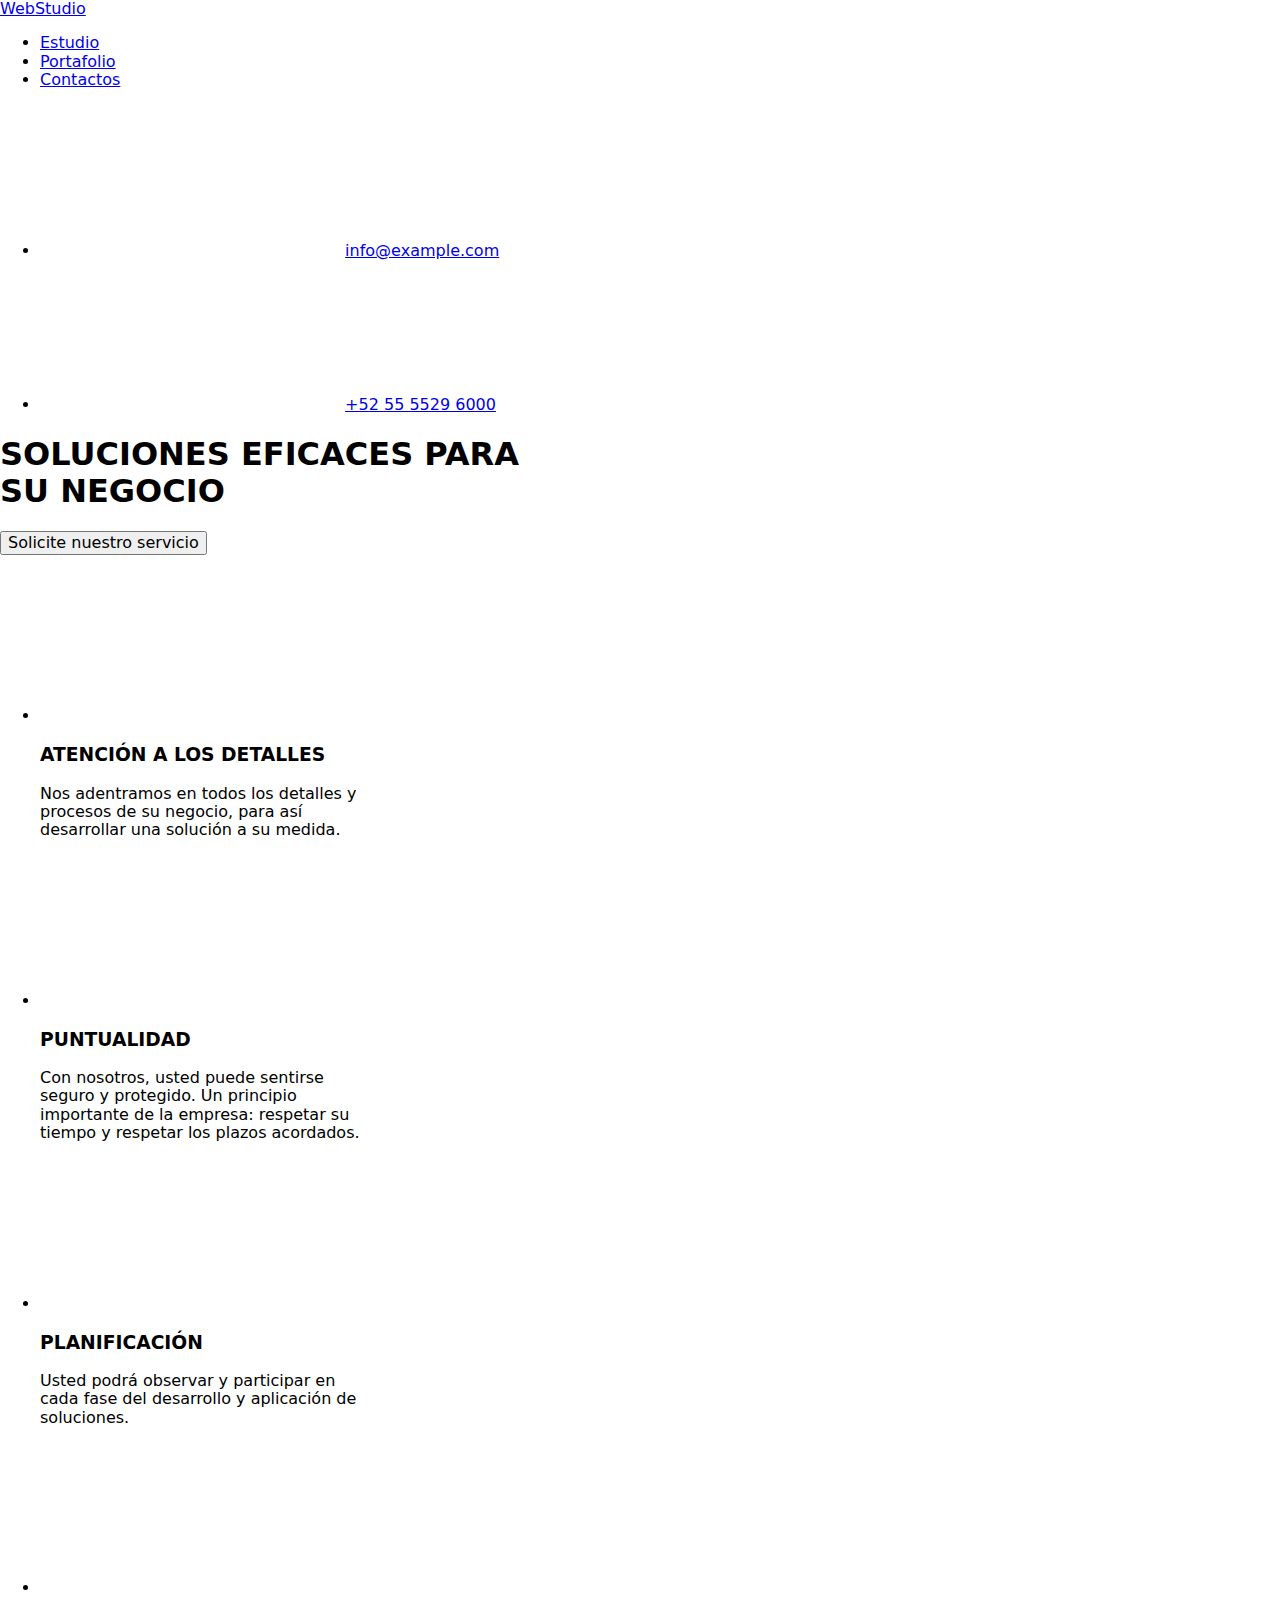
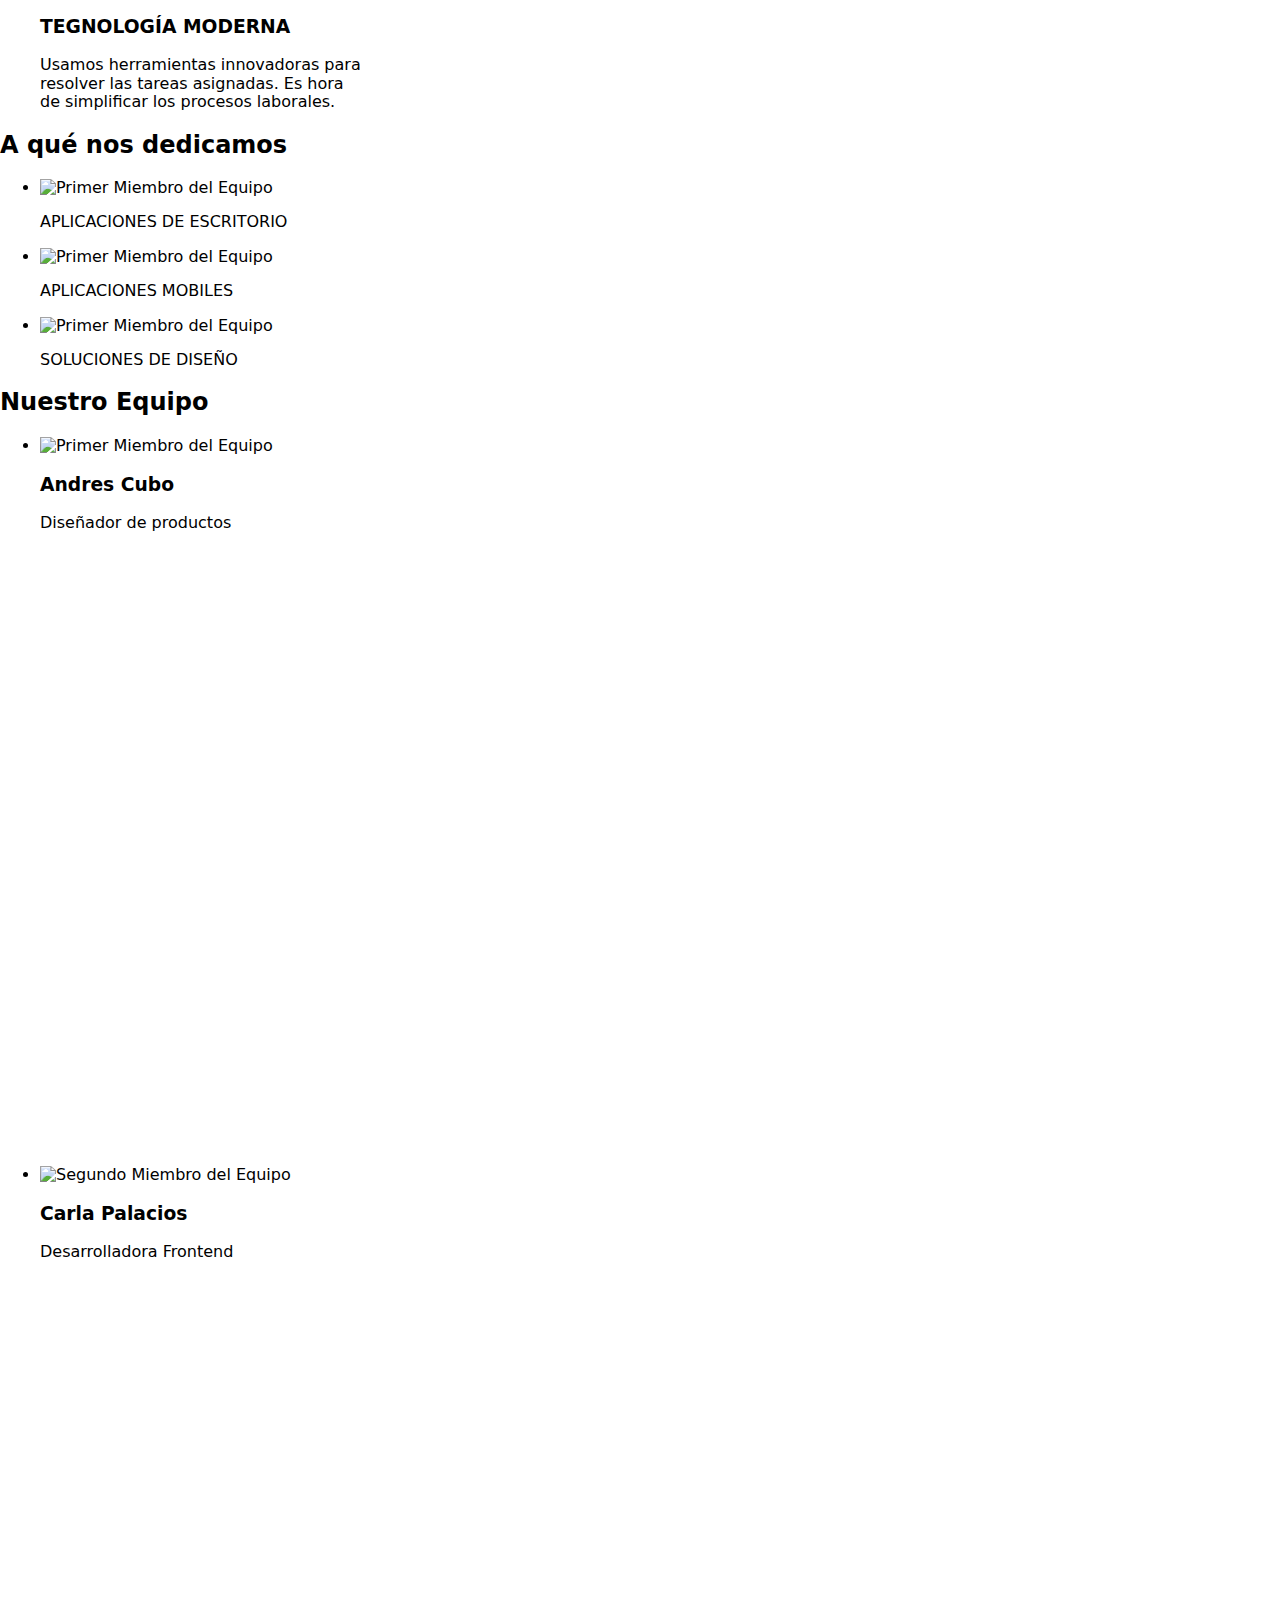
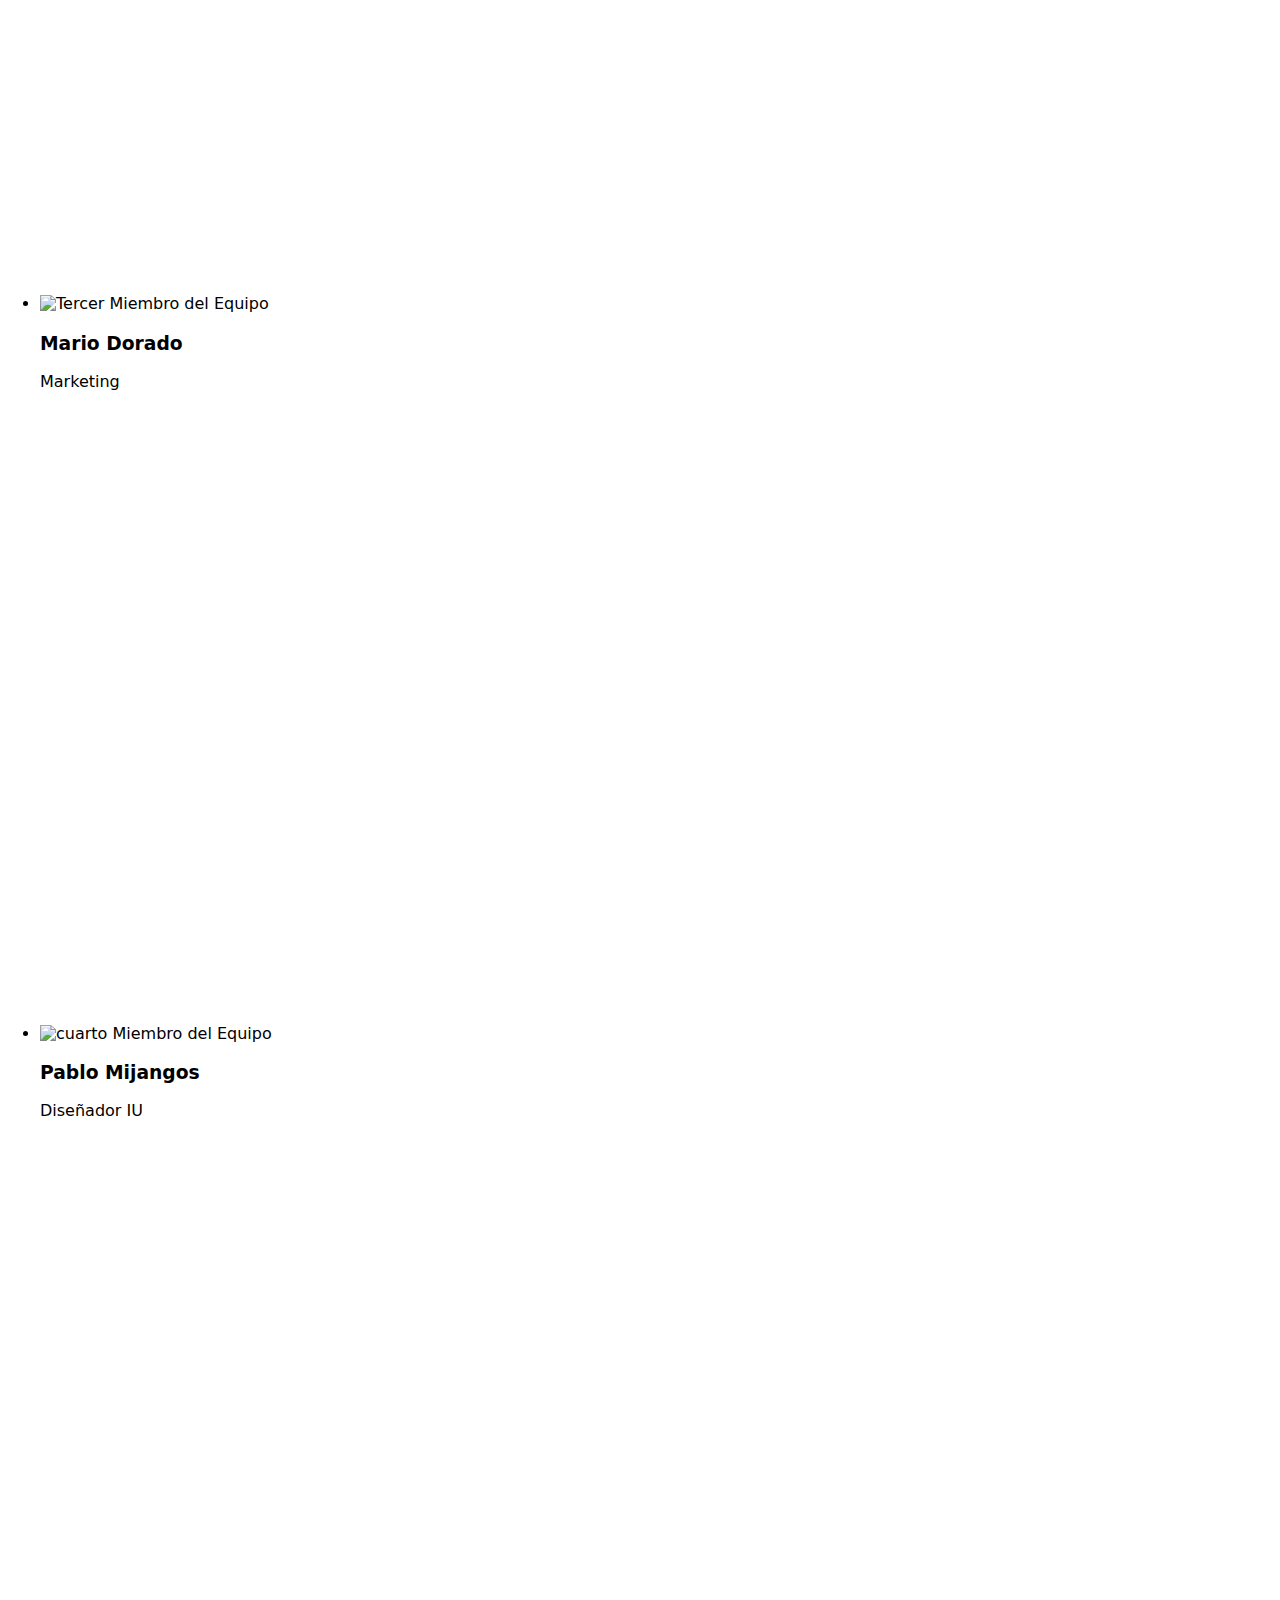
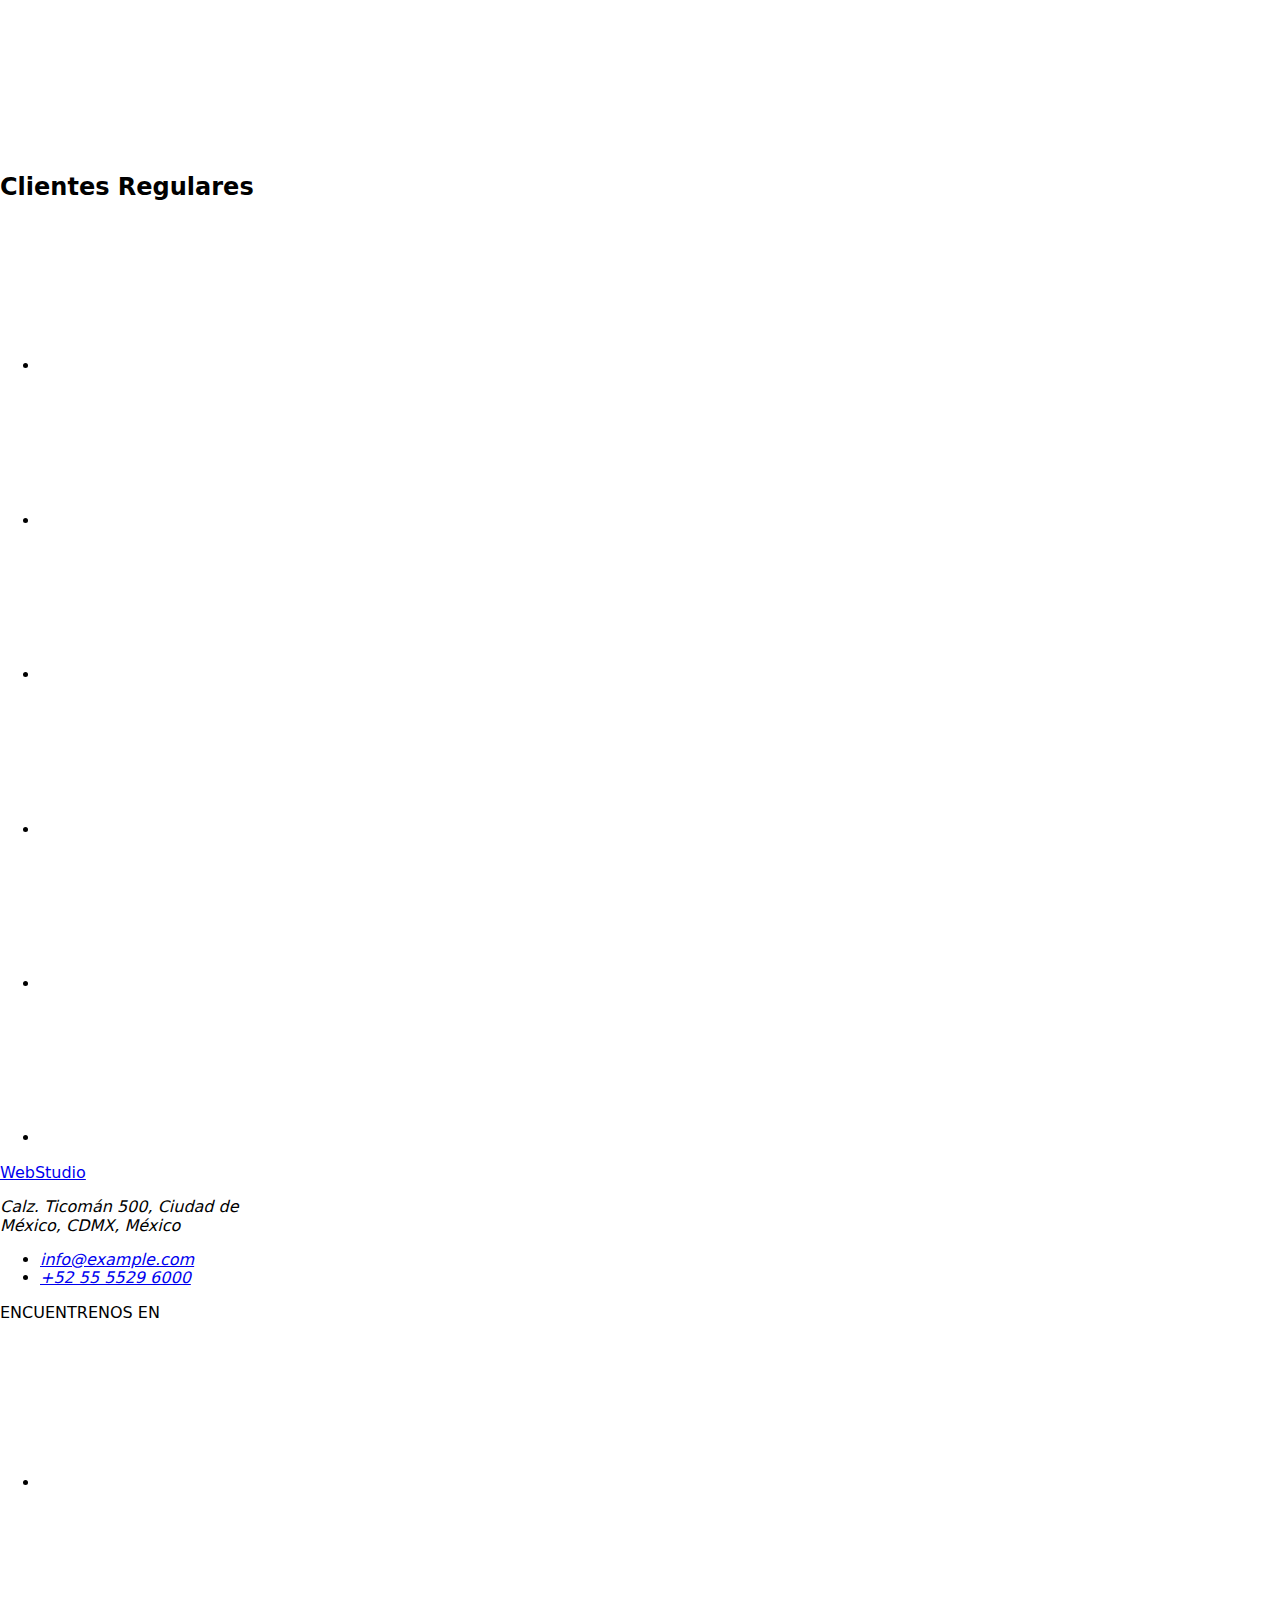
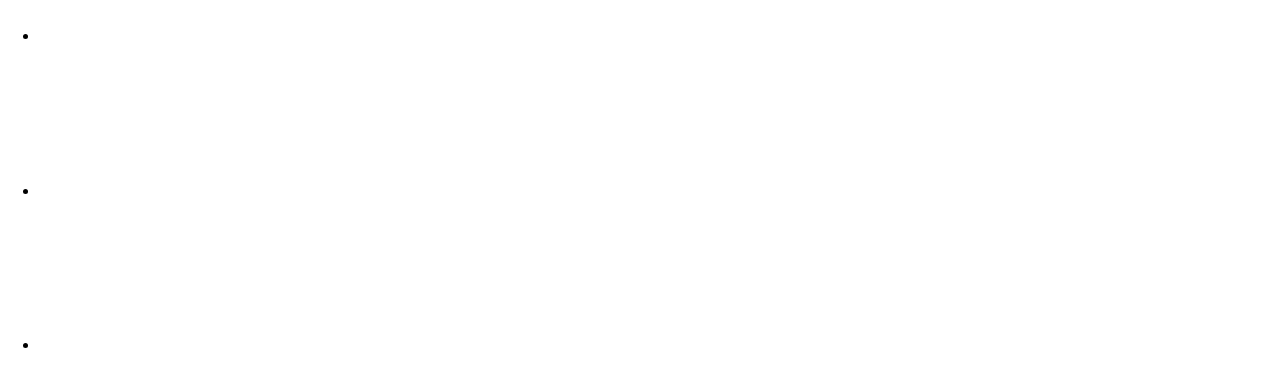
==== index.html @ 13a2842b "index" ====
<!DOCTYPE html>
<html lang="en">
  <head>
    <meta charset="UTF-8" />
    <meta http-equiv="X-UA-Compatible" content="IE=edge" />
    <meta name="viewport" content="width=device-width, initial-scale=1.0" />
    <title>STUDIO-INDEX</title>
    <link
      rel="stylesheet"
      href="https://cdnjs.cloudflare.com/ajax/libs/modern-normalize/1.0.0/modern-normalize.min.css"
    />
    <link rel="stylesheet" href="./css/styles.css" />
    <link rel="preconnect" href="https://fonts.googleapis.com" />
    <link rel="preconnect" href="https://fonts.gstatic.com" crossorigin />
    <link
      href="https://fonts.googleapis.com/css2?family=Raleway:wght@700&family=Roboto:wght@400;500;700;900&display=swap"
      rel="stylesheet"
    />
  </head>
  <body>
    <header class="container-header">
      <div class="container flex">
        <nav class="container-nav">
          <a class="header-webstudio" href="webStudio">WebStudio</a>
          <ul class="set-header">
            <li class="item-header">
              <a class="stud-tex" href="./index.html"> Estudio</a>
            </li>
            <li class="item-header">
              <a class="stud-tex" href="./portafolio.html"> Portafolio</a>
            </li>
            <li class="item-header">
              <a class="stud-tex" href="Contactos"> Contactos</a>
            </li>
          </ul>
        </nav>
        <ul class="set-link-header">
          <li class="item-header">
            <svg class="icons-header">
              <use href="./images/symbol-defs.svg#icon-sobre"></use>
            </svg>
            <a class="a-header-text sobre" href="info@example.com">
              info@example.com
            </a>
          </li>
          <li class="item-header">
            <svg class="icons-header telefonio">
              <use href="./images/symbol-defs.svg#icon-telefonio"></use>
            </svg>
            <a class="a-header-text" href="+525555296000"> +52 55 5529 6000 </a>
          </li>
        </ul>
      </div>
    </header>
    <main>
      <section class="container-heroes">
        <div class="container">
          <h1 class="heroes-title">
            SOLUCIONES EFICACES PARA <br />
            SU NEGOCIO
          </h1>
          <button class="heroes-button" type="button">
            Solicite nuestro servicio
          </button>
        </div>
      </section>
      <!--Grupo 1-->
      <section class="container-indicators">
        <div class="container">
          <ul class="card-set-indicators">
            <li class="item-indicators">
              <div class="box-indicators">
                <svg class="icons-indicators">
                  <use href="./images/symbol-defs.svg#icon-antena-1"></use>
                </svg>
              </div>
              <h3 class="indicators-title">ATENCIÓN A LOS DETALLES</h3>
              <p class="indicators-text">
                Nos adentramos en todos los detalles y<br />procesos de su
                negocio, para así <br />desarrollar una solución a su medida.
              </p>
            </li>
            <li class="item-indicators">
              <div class="box-indicators">
                <svg class="icons-indicators">
                  <use href="./images/symbol-defs.svg#icon-reloj-1"></use>
                </svg>
              </div>
              <h3 class="indicators-title">PUNTUALIDAD</h3>
              <p class="indicators-text">
                Con nosotros, usted puede sentirse <br />seguro y protegido. Un
                principio <br />importante de la empresa: respetar su
                <br />tiempo y respetar los plazos acordados.
              </p>
            </li>
            <li class="item-indicators">
              <div class="box-indicators">
                <svg class="icons-indicators">
                  <use href="./images/symbol-defs.svg#icon-diagrama-1"></use>
                </svg>
              </div>
              <h3 class="indicators-title">PLANIFICACIÓN</h3>
              <p class="indicators-text">
                Usted podrá observar y participar en <br />cada fase del
                desarrollo y aplicación de <br />soluciones.
              </p>
            </li>
            <li class="item-indicators">
              <div class="box-indicators">
                <svg class="icons-indicators">
                  <use href="./images/symbol-defs.svg#icon-astronauta-1"></use>
                </svg>
              </div>
              <h3 class="indicators-title">TEGNOLOGÍA MODERNA</h3>
              <p class="indicators-text">
                Usamos herramientas innovadoras para <br />resolver las tareas
                asignadas. Es hora <br />de simplificar los procesos laborales.
              </p>
            </li>
          </ul>
        </div>
      </section>
      <!--Grupo 3-->
      <section class="container-dedicate">
        <div class="container">
          <h2 class="dedicate-our-title">A qué nos dedicamos</h2>
          <ul class="set-images-dedicate">
            <!--imagen 1-->
            <li class="background">
              <img
                class="images-our-team"
                src="./images/computablet1.jpg"
                alt="Primer Miembro del Equipo"
                width="370px"
                height="294px"
              />
              <div class="box-dedicate-bottom">
                <p class="text-dedicate">APLICACIONES DE ESCRITORIO</p>
              </div>
            </li>
            <!--imagen 3-->
            <li class="background">
              <img
                class="images-our-team"
                src="./images/compucelular2.jpg"
                alt="Primer Miembro del Equipo"
                width="370px"
                height="294px"
              />
              <div class="box-dedicate-bottom">
                <p class="text-dedicate">APLICACIONES MOBILES</p>
              </div>
            </li>
            <!--imagen 4-->
            <li class="background">
              <img
                class="images-our-team"
                src="./images/tabletpaletacolores.jpg"
                alt="Primer Miembro del Equipo"
                width="370px"
                height="294px"
              />
              <div class="box-dedicate-bottom">
                <p class="text-dedicate">SOLUCIONES DE DISEÑO</p>
              </div>
            </li>
          </ul>
        </div>
      </section>
      <!--Grupo 2-->
      <section class="our-team">
        <div class="container">
          <h2 class="title-our-team">Nuestro Equipo</h2>
          <!--Tarjetas del equipo-->
          <ul class="set-images-team">
            <!--Tarjeta 1-->
            <li class="item-our-team">
              <img
                class="images-our-team"
                src="./images/andrescubos.jpg"
                alt="Primer Miembro del Equipo"
                width="270"
                height="260"
              />
              <h3 class="name-employee">Andres Cubo</h3>
              <p class="function-employee">Diseñador de productos</p>
              <div class="icons-our-team">
                <div class="hover-conjunt-team">
                  <a class="circle-our-team-icons">
                    <svg class="social-media">
                      <use href="./images/symbol-defs.svg#icon-instagram"></use>
                    </svg>
                  </a>
                </div>
                <div class="hover-conjunt-team">
                  <a class="circle-our-team-icons">
                    <svg class="social-media">
                      <use href="./images/symbol-defs.svg#icon-twitter"></use>
                    </svg>
                  </a>
                </div>
                <div class="hover-conjunt-team">
                  <a class="circle-our-team-icons">
                    <svg class="social-media">
                      <use href="./images/symbol-defs.svg#icon-facebook"></use>
                    </svg>
                  </a>
                </div>
                <div class="hover-conjunt-team">
                  <a class="circle-our-team-icons">
                    <svg class="social-media">
                      <use href="./images/symbol-defs.svg#icon-linkedin"></use>
                    </svg>
                  </a>
                </div>
              </div>
            </li>
            <!--Tarjeta 2-->
            <li class="item-our-team">
              <img
                class="images-our-team"
                src="./images/carlapalacios.jpg"
                alt="Segundo Miembro del Equipo"
                width="270"
                height="260"
              />
              <h3 class="name-employee">Carla Palacios</h3>
              <p class="function-employee">Desarrolladora Frontend</p>
              <div class="icons-our-team">
                <div class="hover-conjunt-team">
                  <a class="circle-our-team-icons">
                    <svg class="social-media">
                      <use href="./images/symbol-defs.svg#icon-instagram"></use>
                    </svg>
                  </a>
                </div>
                <div class="hover-conjunt-team">
                  <a class="circle-our-team-icons">
                    <svg class="social-media">
                      <use href="./images/symbol-defs.svg#icon-twitter"></use>
                    </svg>
                  </a>
                </div>
                <div class="hover-conjunt-team">
                  <a class="circle-our-team-icons">
                    <svg class="social-media">
                      <use href="./images/symbol-defs.svg#icon-facebook"></use>
                    </svg>
                  </a>
                </div>
                <div class="hover-conjunt-team">
                  <a class="circle-our-team-icons">
                    <svg class="social-media">
                      <use href="./images/symbol-defs.svg#icon-linkedin"></use>
                    </svg>
                  </a>
                </div>
              </div>
            </li>
            <!--Tarjeta 3-->
            <li class="item-our-team">
              <img
                class="images-our-team"
                src="./images/mariodorado.jpg"
                alt="Tercer Miembro del Equipo"
                width="270"
                height="260"
              />
              <h3 class="name-employee">Mario Dorado</h3>
              <p class="function-employee">Marketing</p>
              <div class="icons-our-team">
                <div class="hover-conjunt-team">
                  <a class="circle-our-team-icons">
                    <svg class="social-media">
                      <use href="./images/symbol-defs.svg#icon-instagram"></use>
                    </svg>
                  </a>
                </div>
                <div class="hover-conjunt-team">
                  <a class="circle-our-team-icons">
                    <svg class="social-media">
                      <use href="./images/symbol-defs.svg#icon-twitter"></use>
                    </svg>
                  </a>
                </div>
                <div class="hover-conjunt-team">
                  <a class="circle-our-team-icons">
                    <svg class="social-media">
                      <use href="./images/symbol-defs.svg#icon-facebook"></use>
                    </svg>
                  </a>
                </div>
                <div class="hover-conjunt-team">
                  <a class="circle-our-team-icons">
                    <svg class="social-media">
                      <use href="./images/symbol-defs.svg#icon-linkedin"></use>
                    </svg>
                  </a>
                </div>
              </div>
            </li>
            <!--Tarjeta 4-->
            <li class="item-our-team">
              <img
                class="images-our-team"
                src="./images/pablomijangos.jpg"
                alt="cuarto Miembro del Equipo"
                width="270"
                height="260"
              />
              <h3 class="name-employee">Pablo Mijangos</h3>
              <p class="function-employee">Diseñador IU</p>
              <div class="icons-our-team">
                <div class="hover-conjunt-team">
                  <a class="circle-our-team-icons">
                    <svg class="social-media">
                      <use href="./images/symbol-defs.svg#icon-instagram"></use>
                    </svg>
                  </a>
                </div>
                <div class="hover-conjunt-team">
                  <a class="circle-our-team-icons">
                    <svg class="social-media">
                      <use href="./images/symbol-defs.svg#icon-twitter"></use>
                    </svg>
                  </a>
                </div>
                <div class="hover-conjunt-team">
                  <a class="circle-our-team-icons">
                    <svg class="social-media">
                      <use href="./images/symbol-defs.svg#icon-facebook"></use>
                    </svg>
                  </a>
                </div>
                <div class="hover-conjunt-team">
                  <a class="circle-our-team-icons">
                    <svg class="social-media">
                      <use href="./images/symbol-defs.svg#icon-linkedin"></use>
                    </svg>
                  </a>
                </div>
              </div>
            </li>
          </ul>
        </div>
      </section>
      <section class="container-regular-customers">
        <div class="container">
          <h2 class="title-regular-customers">Clientes Regulares</h2>
          <ul class="set-regular-customer">
            <li>
              <a class="box-regular-customer">
                <svg class="logos-regular-customer">
                  <use href="./images/symbol-defs.svg#icon-logo-1"></use>
                </svg>
              </a>
            </li>
            <li>
              <a class="box-regular-customer">
                <svg class="logos-regular-customer">
                  <use href="./images/symbol-defs.svg#icon-logo-2"></use>
                </svg>
              </a>
            </li>
            <li>
              <a class="box-regular-customer">
                <svg class="logos-regular-customer">
                  <use href="./images/symbol-defs.svg#icon-logo-3"></use>
                </svg>
              </a>
            </li>
            <li>
              <a class="box-regular-customer">
                <svg class="logos-regular-customer">
                  <use href="./images/symbol-defs.svg#icon-logo-4"></use>
                </svg>
              </a>
            </li>
            <li>
              <a class="box-regular-customer">
                <svg class="logos-regular-customer">
                  <use
                    class="icons"
                    href="./images/symbol-defs.svg#icon-logo-5"
                  ></use>
                </svg>
              </a>
            </li>
            <li>
              <a class="box-regular-customer">
                <svg class="logos-regular-customer">
                  <use
                    class="icons"
                    href="./images/symbol-defs.svg#icon-logo-6"
                  ></use>
                </svg>
              </a>
            </li>
          </ul>
        </div>
      </section>
    </main>
    <!--Base-->
    <footer class="container-footer">
      <div class="container flex">
        <div class="block">
          <a class="header-webstudio-footer" href="webStudio">WebStudio</a>
          <address class="address-footer">
            <p class="p-footer">
              Calz. Ticomán 500, Ciudad de <br />México, CDMX, México
            </p>
            <ul class="set-addrees-footer">
              <li class="item-a-footer">
                <a class="a-footer" href="info@example.com">
                  info@example.com</a
                >
              </li>
              <li class="item-a-footer">
                <a class="a-footer" href="+525555296000"> +52 55 5529 6000 </a>
              </li>
            </ul>
          </address>
        </div>
        <div class="container-footer-icons">
          <p class="title-meet">ENCUENTRENOS EN</p>
          <ul class="set-footer-icons">
            <li>
              <div class="circle-footer-icons">
                <svg class="social-media-footer">
                  <use href="./images/symbol-defs.svg#icon-instagram"></use>
                </svg>
              </div>
            </li>
            <li>
              <div class="circle-footer-icons">
                <svg class="social-media-footer">
                  <use href="./images/symbol-defs.svg#icon-twitter"></use>
                </svg>
              </div>
            </li>
            <li>
              <div class="circle-footer-icons">
                <svg class="social-media-footer">
                  <use href="./images/symbol-defs.svg#icon-facebook"></use>
                </svg>
              </div>
            </li>
            <li>
              <div class="circle-footer-icons">
                <svg class="social-media-footer">
                  <use href="./images/symbol-defs.svg#icon-linkedin"></use>
                </svg>
              </div>
            </li>
          </ul>
        </div>
      </div>
    </footer>
  </body>
</html>
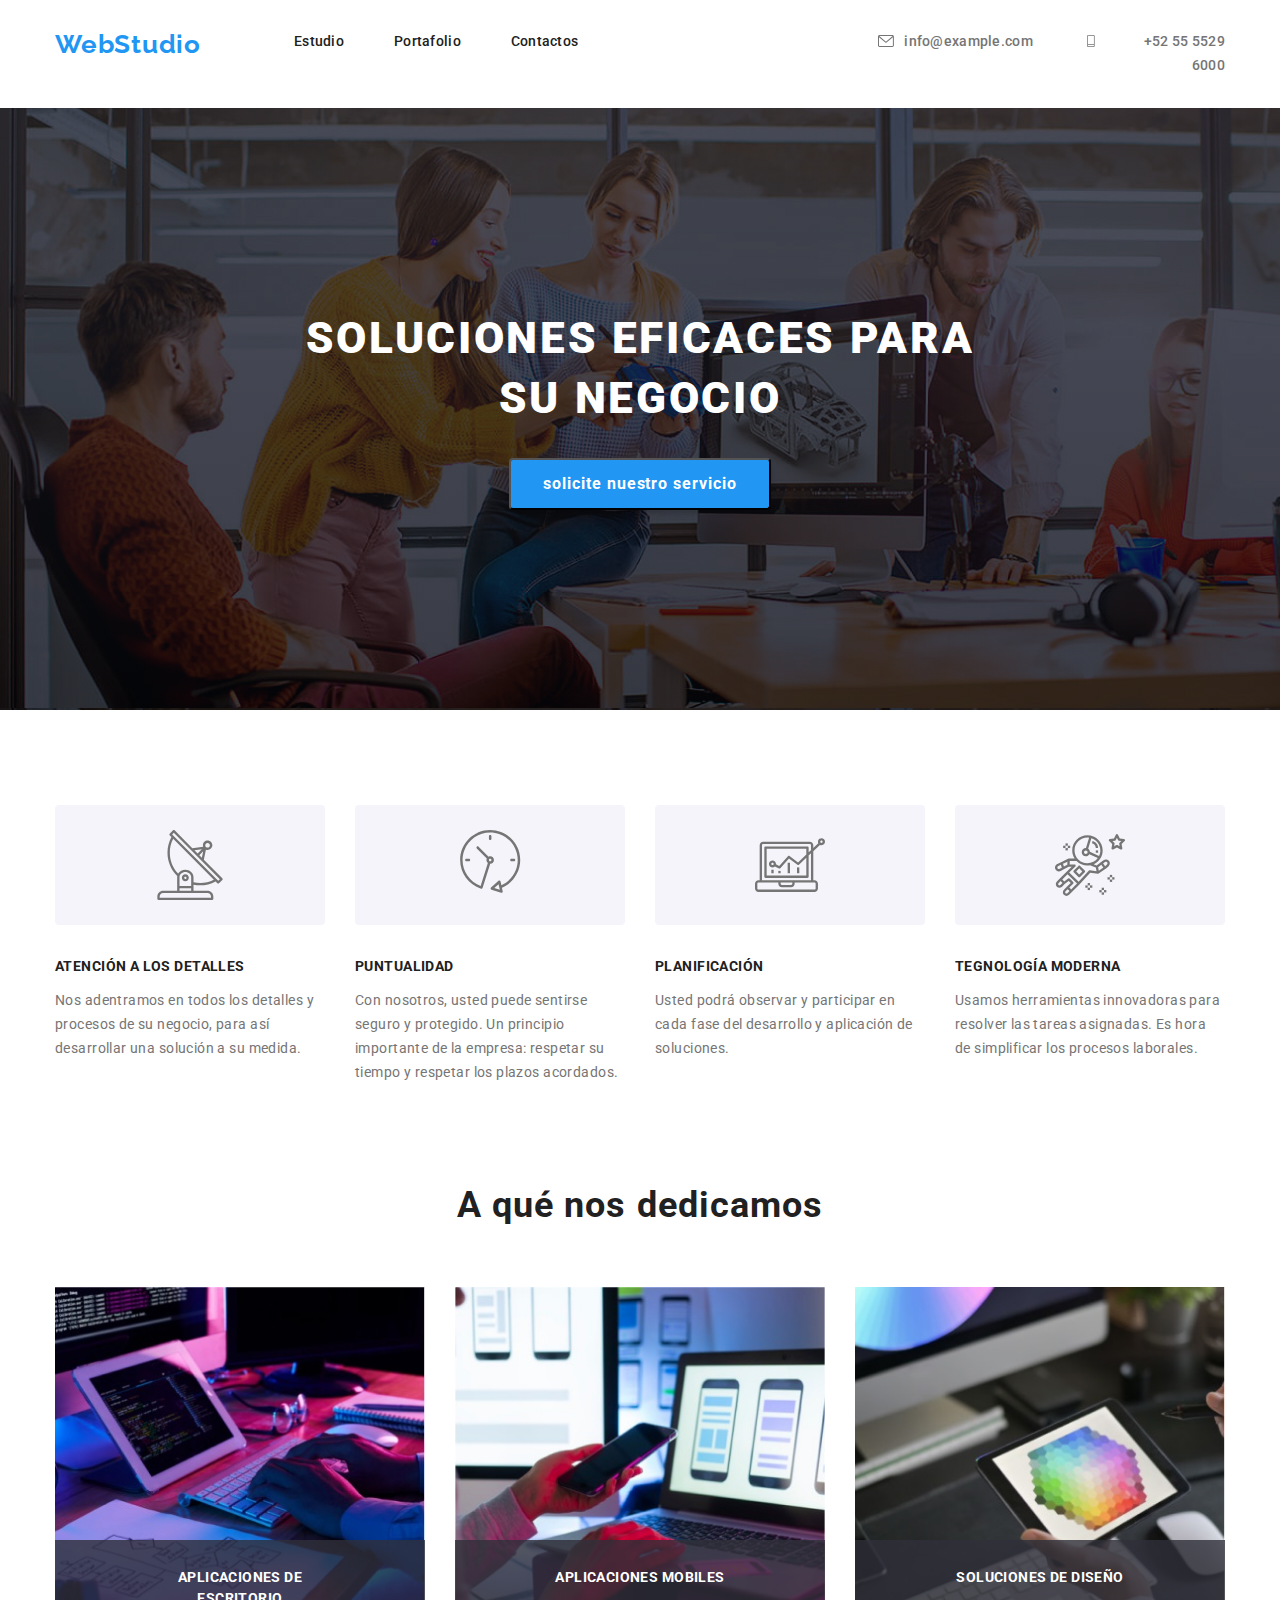
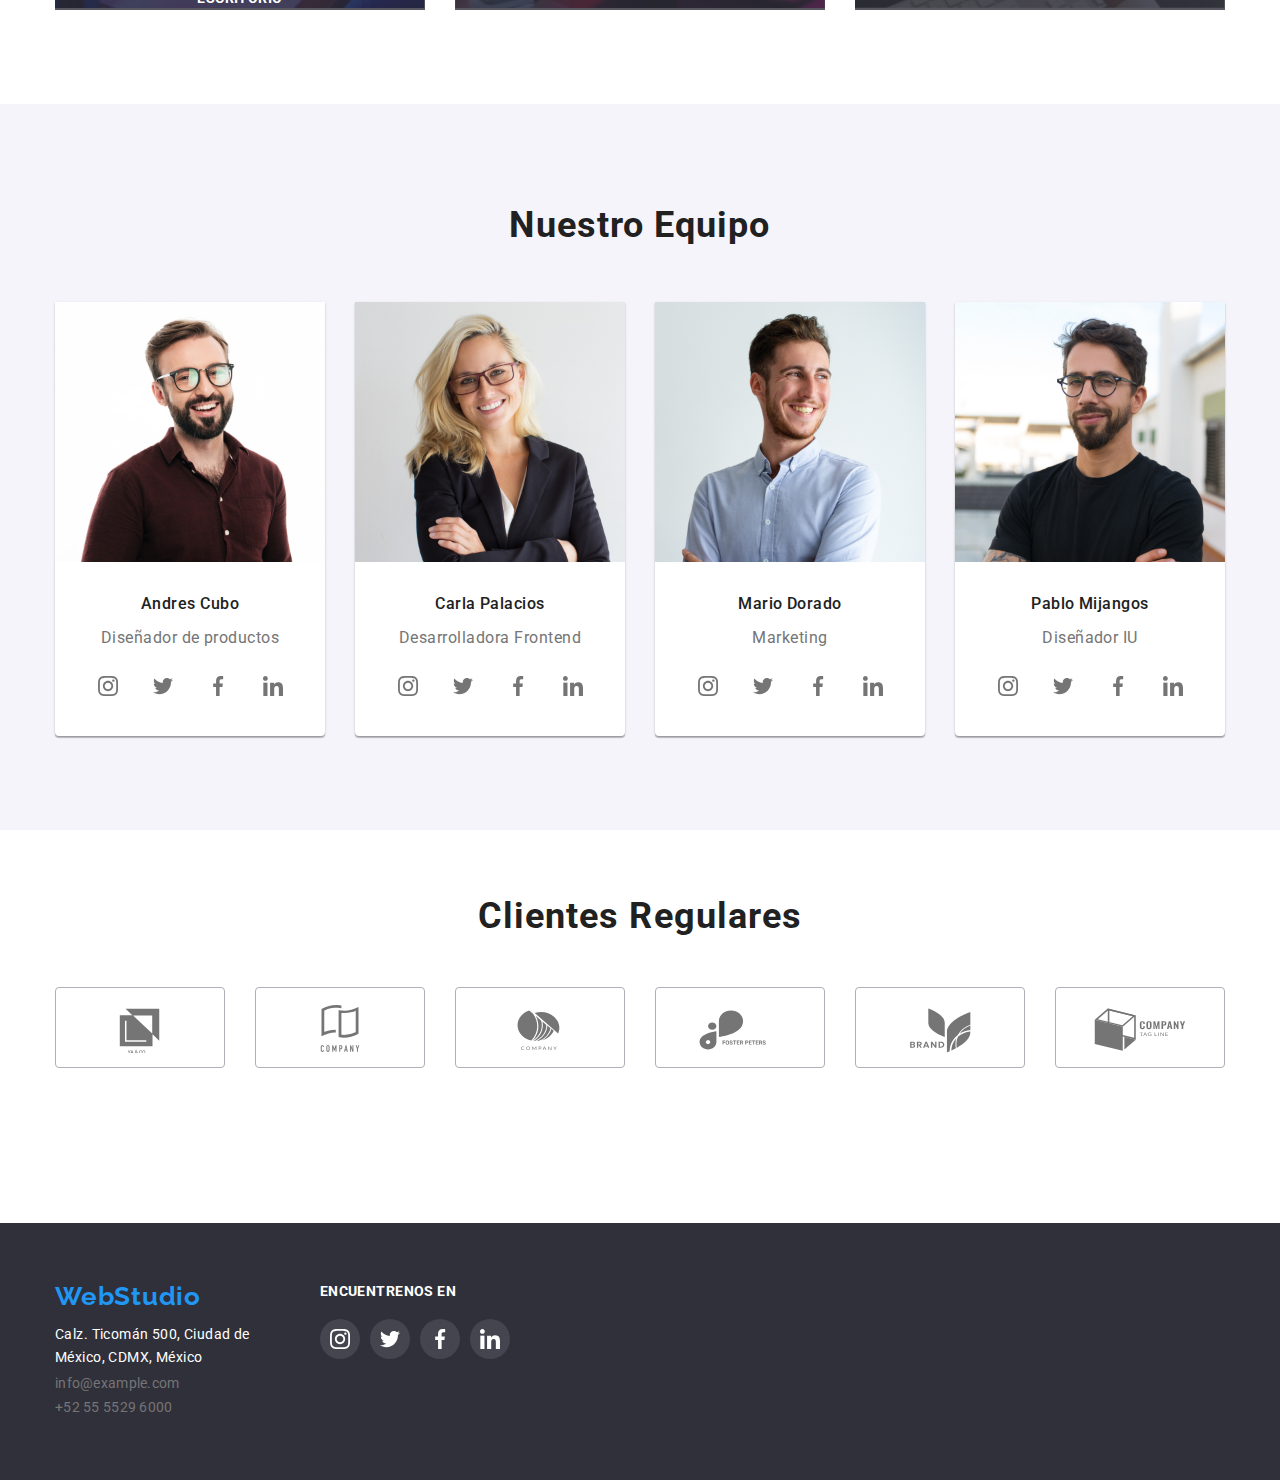
==== commit e91df996: "primer cambio tarea 5" ====
--- a/index.html
+++ b/index.html
@@ -59,10 +59,22 @@
             SOLUCIONES EFICACES PARA <br />
             SU NEGOCIO
           </h1>
-          <button class="heroes-button" type="button">
-            Solicite nuestro servicio
-          </button>
-        </div>
+          <button class="abrir-boton" data-modal-open>solicite nuestro servicio</button>
+
+ <div class="backdrop is-hidden" data-modal>
+    <div class="modal">
+  <!-- <h3>deje sus datos..</h3>
+    <form>
+        <label>
+        Nombre
+        </label>
+    </form><input type="text" name="" id="">   -->
+    <button class="cerrar" data-modal-close><svg xmlns="http://www.w3.org/2000/svg" width="18" height="18" viewBox="0 0 18 18" fill="none">
+      <path d="M15 4.10786L13.8921 3L9.5 7.39214L5.10786 3L4 4.10786L8.39214 8.5L4 12.8921L5.10786 14L9.5 9.60786L13.8921 14L15 12.8921L10.6079 8.5L15 4.10786Z" fill="black"/>
+      </svg></button>  
+    
+</div>
+</div>
       </section>
       <!--Grupo 1-->
       <section class="container-indicators">
@@ -456,5 +468,6 @@
         </div>
       </div>
     </footer>
+    <script src="./js/modal.js"></script>
   </body>
 </html>
--- a/css/styles.css
+++ b/css/styles.css
@@ -0,0 +1,766 @@
+html {
+  box-sizing: border-box;
+}
+
+:root {
+  --color-text: #212121;
+  --background-color-heroes: #2f303a;
+  --border-buttom-header-color: #ececec;
+  --background-color-header: #ffffff;
+  --background-color-team: #f5f4fa;
+  --color-pseudoclase: #2196f3;
+  --color-link: #757575;
+  --item-products-border: #eeeeee;
+  --background-color-icons-footer: rgba(255, 255, 255, 0.1);
+  --color-icons: rgba(117, 117, 117, 1);
+  --background-color-heroes-degrade: rgba(47, 48, 58, 0.4);
+}
+
+*,
+*::after,
+*::before {
+  box-sizing: inherit;
+}
+/* Estilos para poner a cero la sangría superior de los elementos */
+h1,
+h2,
+h3,
+h4,
+h5,
+h6,
+p {
+  margin-top: 0;
+  margin-bottom: 0;
+}
+/* Clase para restablecer las propiedades básicas de las listas (ul) */
+ul {
+  list-style: none;
+  padding-left: 0;
+  text-decoration: none;
+  margin: 0;
+}
+/* Clase para restablecer las propiedades básicas de los enlaces */
+a {
+  text-decoration: none;
+  color: inherit;
+}
+/* Propiedades para la correcta visualización de las imágenes */
+img {
+  display: block;
+  max-width: 100%;
+  height: auto;
+}
+/* Propiedad para anular la cursiva en address */
+
+address {
+  font-style: normal;
+}
+
+body {
+  font-size: 14px;
+  font-family: 'Roboto', sans-serif;
+  letter-spacing: 0.03em;
+  color: var(--color-text);
+}
+
+/* header */
+
+.container {
+  width: 1200px;
+  padding-left: 15px;
+  padding-right: 15px;
+  margin-left: auto;
+  margin-right: auto;
+}
+
+.flex {
+  display: flex;
+}
+
+.der {
+  display: flex;
+  background-color: var(--background-color-header);
+  border-bottom: 1px solid var(--border-buttom-header-color);
+}
+
+.container-nav {
+  display: flex;
+}
+.header-webstudio{
+  color: var(--color-pseudoclase);
+  font-family: 'Raleway', sans-serif;
+  font-size: 26px;
+  font-weight: 700;
+  line-height: 1.1em;
+  letter-spacing: 0.03em;
+  text-align: right;
+  text-decoration: none;
+  padding: 30px 0px;
+  margin-right: 93px;
+}
+
+.stud-tex {
+  font-size: 14px;
+  font-weight: 500;
+  line-height: 1.7em;
+  letter-spacing: 0.02em;
+  text-decoration: none;
+}
+
+.stud-tex:hover:focus {
+  color: var(--color-pseudoclase);
+}
+
+.set-header {
+  display: flex;
+  padding: 30px 0px;
+  margin-right: 300px;
+}
+
+.header-text {
+  font-size: 14px;
+  font-weight: 500;
+  line-height: 1.7em;
+  letter-spacing: 0.02em;
+  text-decoration: none;
+}
+
+.header-text:hover,
+.header-text:focus {
+  color: var(--color-pseudoclase);
+}
+
+.set-link-header {
+  display: flex;
+  padding: 30px 0px;
+}
+
+.item-header {
+  display: flex;
+}
+
+.item-header:not(:last-child) {
+  margin-right: 50px;
+}
+
+.estudio {
+  color: var(--color-pseudoclase);
+}
+
+.portafolio {
+  color: var(--color-pseudoclase);
+}
+
+.a-header-text {
+  color: var(--color-link);
+  font-weight: 500;
+  font-size: 14px;
+  line-height: 1.7em;
+  letter-spacing: 0.02em;
+  text-decoration: none;
+  text-align: right;
+}
+
+.icons-header {
+  height: 12px;
+  width: 16px;
+  fill: var(--color-icons);
+  cursor: pointer;
+  margin-right: 10px;
+  margin-top: 5px;
+}
+
+.tel {
+  height: 16px;
+  width: 10px;
+  margin-top: 4px;
+}
+
+.item-header:hover .a-header-text {
+  color: var(--color-pseudoclase);
+}
+
+.item-header:hover .icons-header {
+  fill: var(--color-pseudoclase);
+}
+
+/* Main Section Heroes */
+.container-heroes {
+  background-image: linear-gradient(rgba(35, 39, 50, 0.6), rgba(5, 7, 12, 0.6)),
+    url(../images/Imagen.jpg);
+  padding-top: 200px;
+  padding-bottom: 200px;
+}
+
+.heroes-title {
+  color: white;
+
+  font-style: normal;
+  font-weight: 900;
+  font-size: 44px;
+  line-height: 60px;
+
+  text-align: center;
+  letter-spacing: 0.06em;
+  text-transform: uppercase;
+}
+
+
+/* Main Section indicators */
+
+.container-indicators {
+  padding-top: 95px;
+  padding-bottom: 94px;
+}
+
+.item-indicators {
+  flex-basis: calc((100%-90px) / 4);
+}
+
+.box-indicators {
+  width: 270px;
+  height: 120px;
+  background: #f5f4fa;
+  border-radius: 4px;
+  margin-bottom: 30px;
+  display: inline-flex;
+}
+
+.icons-indicators {
+  padding: 25px 100px;
+  fill: var(--color-icons);
+  cursor: pointer;
+}
+
+.icons-indicators:hover {
+  fill: #2196f3;
+}
+
+.card-set-indicators {
+  display: flex;
+  gap: 30px;
+}
+
+.indicators-title {
+  color: var(--color-text);
+  font-size: 14px;
+  font-weight: 700;
+  line-height: 1.7;
+  letter-spacing: 0.03em;
+  text-align: left;
+  margin-bottom: 10px;
+}
+
+.indicators-text {
+  color: var(--color-link);
+  font-size: 14px;
+  font-weight: 400;
+  line-height: 1.7;
+  letter-spacing: 0.03em;
+  text-align: left;
+}
+
+/* Main Section dedicate */
+
+.container-dedicate {
+  margin: auto;
+  mix-blend-mode: normal;
+}
+
+.dedicate-our-title {
+  font-size: 36px;
+  font-weight: 700;
+  line-height: 1.5;
+  letter-spacing: 0.03em;
+  text-align: center;
+  margin-bottom: 55.05px;
+}
+
+.set-images-dedicate {
+  display: flex;
+  margin: auto;
+  justify-content: center;
+  gap: 30px;
+}
+
+.background {
+  width: 373px;
+  height: 323px;
+  position: relative;
+}
+
+.box-dedicate-bottom {
+  width: 370px;
+  height: 70px;
+  background: rgba(47, 48, 58, 0.8);
+  position: absolute;
+  bottom: 0;
+}
+
+.text-dedicate {
+  font-weight: 700;
+  font-size: 14px;
+  line-height: 1.5;
+  text-align: center;
+  letter-spacing: 0.03em;
+  text-transform: uppercase;
+  color: var(--background-color-header);
+  padding: 27px 79px;
+}
+
+/* Main Section team */
+
+.our-team {
+  margin-top: 94px;
+  background-color: var(--background-color-team);
+}
+
+.title-our-team {
+  font-size: 36px;
+  font-weight: 700;
+  line-height: 1.5;
+  letter-spacing: 0.03em;
+  text-align: center;
+  margin: auto;
+  padding-top: 94px;
+}
+
+.set-images-team {
+  display: flex;
+  margin-top: 50px;
+  padding-bottom: 94px;
+  gap: 30px;
+}
+
+.item-our-team {
+  box-shadow: 0px 1px 3px rgba(0, 0, 0, 0.12), 0px 1px 1px rgba(0, 0, 0, 0.14),
+    0px 2px 1px rgba(0, 0, 0, 0.2);
+  border-radius: 0px 0px 4px 4px;
+  background-color: white;
+}
+
+.name-employee {
+  color: var(--color-text);
+  font-size: 16px;
+  font-weight: 500;
+  line-height: 1.5;
+  letter-spacing: 0.03em;
+  text-align: center;
+  padding-top: 30px;
+}
+
+.function-employee {
+  color: var(--color-link);
+  font-size: 16px;
+  font-weight: 400;
+  line-height: 1.5;
+  letter-spacing: 0.03em;
+  text-align: center;
+  margin-top: 10px;
+}
+
+.icons-our-team {
+  display: flex;
+  padding-top: 16px;
+  padding-bottom: 30px;
+  align-items: center;
+  justify-content: center;
+  gap: 15px;
+}
+
+.hover-conjunt-team:hover .circle-our-team-icons {
+  background-color: var(--color-pseudoclase);
+}
+.hover-conjunt-team:hover .social-media {
+  fill: var(--background-color-header);
+}
+
+.circle-our-team-icons {
+  height: 40px;
+  width: 40px;
+  border-radius: 50%;
+  display: flex;
+  align-items: center;
+  justify-content: center;
+  cursor: pointer;
+}
+
+.circle-our-team-icons:hover {
+  background-color: var(--color-pseudoclase);
+}
+
+.social-media {
+  height: 20px;
+  width: 20px;
+  fill: var(--color-icons);
+  cursor: pointer;
+}
+
+.social-media:hover {
+  fill: var(--background-color-header);
+}
+
+.container-regular-customers {
+  padding-bottom: 151px;
+}
+
+.title-regular-customers {
+  font-size: 36px;
+  font-weight: 700;
+  line-height: 1.5;
+  letter-spacing: 0.03em;
+  text-align: center;
+  padding-top: 59px;
+  margin-bottom: 44px;
+}
+
+.set-regular-customer {
+  gap: 30px;
+  display: flex;
+}
+
+.logos-regular-customer {
+  box-sizing: border-box;
+  border: 1px solid #afb1b8;
+  border-radius: 4px;
+  width: 170px;
+  height: 81px;
+  padding: 14px 32px;
+  fill: var(--color-icons);
+  cursor: pointer;
+}
+
+.box-regular-customer:hover .logos-regular-customer {
+  fill: var(--color-pseudoclase);
+  border-color: var(--color-pseudoclase);
+}
+
+
+/* Desde este punto se maneja la pagina de portafolio *//* Desde este punto se maneja la pagina de portafolio *//* Desde este punto se maneja la pagina de portafolio *//* Desde este punto se maneja la pagina de portafolio *//* Desde este punto se maneja la pagina de portafolio *//* Desde este punto se maneja la pagina de portafolio *//* Desde este punto se maneja la pagina de portafolio *//* Desde este punto se maneja la pagina de portafolio *//* Desde este punto se maneja la pagina de portafolio *//* Desde este punto se maneja la pagina de portafolio *//* Desde este punto se maneja la pagina de portafolio *//* Desde este punto se maneja la pagina de portafolio *//* Desde este punto se maneja la pagina de portafolio *//* Desde este punto se maneja la pagina de portafolio *//* Desde este punto se maneja la pagina de portafolio *//* Desde este punto se maneja la pagina de portafolio *//* Desde este punto se maneja la pagina de portafolio *//* Desde este punto se maneja la pagina de portafolio *//* Desde este punto se maneja la pagina de portafolio *//* Desde este punto se maneja la pagina de portafolio *//* Desde este punto se maneja la pagina de portafolio *//* Desde este punto se maneja la pagina de portafolio *//* Desde este punto se maneja la pagina de portafolio *//* Desde este punto se maneja la pagina de portafolio *//* Desde este punto se maneja la pagina de portafolio *//* Desde este punto se maneja la pagina de portafolio *//* Desde este punto se maneja la pagina de portafolio */
+/* Desde este punto se maneja la pagina de portafolio *//* Desde este punto se maneja la pagina de portafolio *//* Desde este punto se maneja la pagina de portafolio *//* Desde este punto se maneja la pagina de portafolio *//* Desde este punto se maneja la pagina de portafolio *//* Desde este punto se maneja la pagina de portafolio *//* Desde este punto se maneja la pagina de portafolio *//* Desde este punto se maneja la pagina de portafolio *//* Desde este punto se maneja la pagina de portafolio *//* Desde este punto se maneja la pagina de portafolio *//* Desde este punto se maneja la pagina de portafolio *//* Desde este punto se maneja la pagina de portafolio *//* Desde este punto se maneja la pagina de portafolio *//* Desde este punto se maneja la pagina de portafolio *//* Desde este punto se maneja la pagina de portafolio *//* Desde este punto se maneja la pagina de portafolio *//* Desde este punto se maneja la pagina de portafolio *//* Desde este punto se maneja la pagina de portafolio *//* Desde este punto se maneja la pagina de portafolio *//* Desde este punto se maneja la pagina de portafolio *//* Desde este punto se maneja la pagina de portafolio *//* Desde este punto se maneja la pagina de portafolio *//* Desde este punto se maneja la pagina de portafolio *//* Desde este punto se maneja la pagina de portafolio *//* Desde este punto se maneja la pagina de portafolio *//* Desde este punto se maneja la pagina de portafolio *//* Desde este punto se maneja la pagina de portafolio */
+/* Desde este punto se maneja la pagina de portafolio *//* Desde este punto se maneja la pagina de portafolio *//* Desde este punto se maneja la pagina de portafolio *//* Desde este punto se maneja la pagina de portafolio *//* Desde este punto se maneja la pagina de portafolio *//* Desde este punto se maneja la pagina de portafolio *//* Desde este punto se maneja la pagina de portafolio *//* Desde este punto se maneja la pagina de portafolio *//* Desde este punto se maneja la pagina de portafolio *//* Desde este punto se maneja la pagina de portafolio *//* Desde este punto se maneja la pagina de portafolio *//* Desde este punto se maneja la pagina de portafolio *//* Desde este punto se maneja la pagina de portafolio *//* Desde este punto se maneja la pagina de portafolio *//* Desde este punto se maneja la pagina de portafolio *//* Desde este punto se maneja la pagina de portafolio *//* Desde este punto se maneja la pagina de portafolio *//* Desde este punto se maneja la pagina de portafolio *//* Desde este punto se maneja la pagina de portafolio *//* Desde este punto se maneja la pagina de portafolio *//* Desde este punto se maneja la pagina de portafolio *//* Desde este punto se maneja la pagina de portafolio *//* Desde este punto se maneja la pagina de portafolio *//* Desde este punto se maneja la pagina de portafolio *//* Desde este punto se maneja la pagina de portafolio *//* Desde este punto se maneja la pagina de portafolio *//* Desde este punto se maneja la pagina de portafolio */
+/* Desde este punto se maneja la pagina de portafolio *//* Desde este punto se maneja la pagina de portafolio *//* Desde este punto se maneja la pagina de portafolio *//* Desde este punto se maneja la pagina de portafolio *//* Desde este punto se maneja la pagina de portafolio *//* Desde este punto se maneja la pagina de portafolio *//* Desde este punto se maneja la pagina de portafolio *//* Desde este punto se maneja la pagina de portafolio *//* Desde este punto se maneja la pagina de portafolio *//* Desde este punto se maneja la pagina de portafolio *//* Desde este punto se maneja la pagina de portafolio *//* Desde este punto se maneja la pagina de portafolio *//* Desde este punto se maneja la pagina de portafolio *//* Desde este punto se maneja la pagina de portafolio *//* Desde este punto se maneja la pagina de portafolio *//* Desde este punto se maneja la pagina de portafolio *//* Desde este punto se maneja la pagina de portafolio *//* Desde este punto se maneja la pagina de portafolio *//* Desde este punto se maneja la pagina de portafolio *//* Desde este punto se maneja la pagina de portafolio *//* Desde este punto se maneja la pagina de portafolio *//* Desde este punto se maneja la pagina de portafolio *//* Desde este punto se maneja la pagina de portafolio *//* Desde este punto se maneja la pagina de portafolio *//* Desde este punto se maneja la pagina de portafolio *//* Desde este punto se maneja la pagina de portafolio *//* Desde este punto se maneja la pagina de portafolio */
+
+
+/* main section FilterBriefcase */
+
+.container-briefcase {
+  background-color: white;
+  margin: auto;
+}
+
+.set-filter-briefcase {
+  display: flex;
+  padding-top: 106px;
+  align-items: center;
+  justify-content: center;
+}
+
+.item-filter-briefcase {
+  margin-right: 8px;
+}
+
+.filter-briefcase {
+  border-radius: 4px;
+  font-size: 16px;
+  font-weight: 500;
+  line-height: 1.5;
+  letter-spacing: 0.03em;
+  text-align: center;
+  border: none;
+  cursor: pointer;
+  padding: 6px 24px;
+}
+
+.filter-briefcase:hover,
+.filter-briefcase:focus {
+  box-shadow: 0px 2px 2px 0px rgba(0, 0, 0, 0.12);
+
+  box-shadow: 0px 1px 2px 0px rgba(0, 0, 0, 0.08);
+
+  box-shadow: 0px 3px 1px 0px rgba(0, 0, 0, 0.1);
+}
+
+.todo {
+  background: var(--color-pseudoclase);
+  color: white;
+  text-align: center;
+}
+
+.filter-briefcase:hover,
+.filter-briefcase:focus {
+  background: var(--color-pseudoclase);
+  color: white;
+}
+
+/* main section products */
+
+.set-products {
+  display: flex;
+  flex-wrap: wrap;
+  margin-top: 50px;
+  padding-bottom: 82px;
+  gap: 26px;
+}
+
+.item-products {
+  background-color: var(--background-color-header);
+  border-radius: 4px;
+  border: 1px solid var(--item-products-border);
+}
+
+.item-products:hover {
+  box-shadow: 1px 4px 6px 0px rgba(0, 0, 0, 0.16);
+
+  box-shadow: 0px 4px 4px 0px rgba(0, 0, 0, 0.06);
+
+  box-shadow: 0px 1px 1px 0px rgba(0, 0, 0, 0.12);
+}
+
+
+
+/* cambios de la tarea 5 cambios de la tarea 5cambios de la tarea 5cambios de la tarea 5cambios de la tarea 5cambios de la tarea 5cambios de la tarea 5cambios de la tarea 5cambios de la tarea 5cambios de la tarea 5cambios de la tarea 5cambios de la tarea 5cambios de la tarea 5
+cambios de la tarea 5cambios de la tarea 5cambios de la tarea 5cambios de la tarea 5cambios de la tarea 5cambios de la tarea 5cambios de la tarea 5cambios de la tarea 5cambios de la tarea 5cambios de la tarea 5cambios de la tarea 5cambios de la tarea 5cambios de la tarea 5cambios de la tarea 5cambios de la tarea 5
+cambios de la tarea 5cambios de la tarea 5cambios de la tarea 5cambios de la tarea 5cambios de la tarea 5cambios de la tarea 5cambios de la tarea 5cambios de la tarea 5cambios de la tarea 5cambios de la tarea 5cambios de la tarea 5cambios de la tarea 5cambios de la tarea 5cambios de la tarea 5cambios de la tarea 5
+cambios de la tarea 5cambios de la tarea 5cambios de la tarea 5cambios de la tarea 5cambios de la tarea 5cambios de la tarea 5cambios de la tarea 5cambios de la tarea 5cambios de la tarea 5cambios de la tarea 5cambios de la tarea 5cambios de la tarea 5cambios de la tarea 5cambios de la tarea 5cambios de la tarea 5
+cambios de la tarea 5cambios de la tarea 5cambios de la tarea 5cambios de la tarea 5cambios de la tarea 5cambios de la tarea 5cambios de la tarea 5cambios de la tarea 5cambios de la tarea 5cambios de la tarea 5cambios de la tarea 5cambios de la tarea 5cambios de la tarea 5cambios de la tarea 5cambios de la tarea 5 */
+
+.container-botton-top {
+  width: 1200px;
+  margin: 56px auto;
+  padding: 0 32px;
+}
+.container-botton {
+  width: 1200px;
+  margin: 30px auto;
+  padding: 0 32px;
+}
+.container-botton-final {
+  width: 1200px;
+  margin: 30px auto;
+  padding: 30px 32px 100px;
+}
+.card-title {
+  cursor: pointer;
+  font-size: 18px;
+  font-weight: 700;
+  line-height: 1.2;
+  letter-spacing: 0.06em;
+  text-align: left;
+  padding-top: 20px;
+  padding-left: 24px;
+  padding-right: 20px;
+}
+.card-body {
+  padding: 20px 24px;
+}
+
+
+.card-description {
+  cursor: pointer;
+  color: var(--color-link);
+  font-size: 16px;
+  line-height: 1.5;
+  letter-spacing: 0.03em;
+  text-align: left;
+  padding-left: 24px;
+  padding-right: 24px;
+  padding-bottom: 20px;
+  margin-top: 4px;
+}
+.flex-list {
+  display: flex;
+  justify-content: space-between;
+}
+.card-container {
+  width: 370px;
+
+  background: var(--background-color-header);
+  border: solid var(--item-products-border);
+}
+.card-container:hover {
+  box-shadow: 1px 4px 6px 0px rgba(0, 0, 0, 0.16), 0px 4px 4px 0px rgba(0, 0, 0, 0.06), 0px 1px 1px 0px rgba(0, 0, 0, 0.12);
+
+}
+.card-animation {
+  position: absolute;
+  top: 0;
+  height: 294px;
+  width: 370px;
+
+  background: rgba(33, 150, 243, 0.9);
+  letter-spacing: 0.03em;
+  color: var(--background-color-header);
+  padding: 63px 24px;
+  transform: translateY(105%);
+  transition: transform 250ms ease;
+  transition-timing-function: cubic-bezier(0.4, 0, 0.2, 1);
+}
+.card-container:hover .card-animation {
+  transform: translateY(0%);
+
+}
+.card-image {
+  position: relative;
+  overflow: hidden;
+}
+ /* etiqueta modal cambios  etiqueta modal cambios etiqueta modal cambios etiqueta modal cambios etiqueta modal cambios etiqueta modal cambios etiqueta modal cambios etiqueta modal cambios etiqueta modal cambios etiqueta modal cambios etiqueta modal cambios etiqueta modal cambios etiqueta modal cambios etiqueta modal cambios etiqueta modal cambios etiqueta modal cambios etiqueta modal cambios
+ etiqueta modal cambios etiqueta modal cambios etiqueta modal cambios etiqueta modal cambios etiqueta modal cambios etiqueta modal cambios etiqueta modal cambios etiqueta modal cambios etiqueta modal cambios etiqueta modal cambios etiqueta modal cambios etiqueta modal cambios etiqueta modal cambios etiqueta modal cambios etiqueta modal cambios etiqueta modal cambios etiqueta modal cambios */
+
+
+ .backdrop {
+  position: fixed;
+  top: 0;
+  left: 0;
+  width: 100%;
+  height: 100%;
+  background-color: rgba(0, 0, 0, 0.5);
+  opacity: 1;
+  visibility: visible;
+  transition: opacity 250ms cubic-bezier(0.4, 0, 0.2, 1), visibility 250ms
+  cubic-bezier(0.4, 0, 0.2, 1);
+  align-items: center;
+  display: flex;
+}
+.is-hidden {
+  visibility: hidden;
+  opacity: 0;
+  pointer-events: none;
+}
+.modal {
+  width: 528px;
+  height: 581px;
+  background-color: white;
+  border: 1px solid black;
+  border-radius: 5px;
+  margin: auto;
+  display: flex;
+} 
+.abrir-boton {
+  margin: auto;
+  gap: 10px;
+  padding: 10px 32px;
+  font-style: normal;
+  font-weight: 700;
+  font-size: 16px;
+  line-height: 1.8;
+  display: flex;
+  letter-spacing: 0.06em;
+  cursor: pointer;
+  box-shadow: 0px 4px 4px rgba(0, 0, 0, 0.15);
+  border-radius: 4px;
+  margin-top: 30px;
+  background-color: var(--color-pseudoclase);
+  color: var(--background-color-header);
+}
+.cerrar {
+  position: absolute;
+  top: 320px;
+  left: 1380px;
+ 
+}
+
+/* Footer */
+
+footer {
+  color: white;
+  background-color: var(--background-color-heroes);
+}
+
+.container-footer {
+  padding-top: 60px;
+  padding-bottom: 60px;
+}
+
+.header-webstudio-footer {
+  color: var(--color-pseudoclase);
+  font-family: 'Raleway', sans-serif;
+  font-size: 26px;
+  font-weight: 700;
+  line-height: 1;
+  letter-spacing: 0.03em;
+  text-decoration: none;
+  cursor: pointer;
+  margin-top: 60px;
+}
+
+.p-footer {
+  font-size: 14px;
+  font-weight: 400;
+  line-height: 1.7;
+  letter-spacing: 0.03em;
+  margin-bottom: 2px;
+  margin-top: 14px;
+}
+
+.set-addrees-footer {
+  display: inline-block;
+  margin: auto;
+}
+
+.item-a-footer {
+  margin: auto;
+}
+
+.a-footer:hover,
+.a-footer:focus {
+  color: var(--color-pseudoclase);
+}
+
+.a-footer:active {
+  color: var(--color-pseudoclase);
+}
+
+.a-footer {
+  color: var(--color-link);
+  font-weight: 400;
+  font-size: 14px;
+  line-height: 1.7;
+  letter-spacing: 0.02em;
+  margin-bottom: 47px;
+  padding-bottom: 9px;
+}
+
+.container-footer-icons {
+  display: flex;
+  background-color: var(background-color-icons-footer);
+  display: block;
+  margin-left: 70px;
+}
+
+.title-meet {
+  font-weight: 700;
+  font-size: 14px;
+  line-height: 16px;
+  letter-spacing: 0.03em;
+  text-transform: uppercase;
+  margin-bottom: 20px;
+}
+
+.set-footer-icons {
+  display: flex;
+  gap: 10px;
+}
+
+.circle-footer-icons {
+  height: 40px;
+  width: 40px;
+  background-color: var(--background-color-icons-footer);
+  border-radius: 50%;
+  display: flex;
+  align-items: center;
+  justify-content: center;
+  cursor: pointer;
+}
+
+.circle-footer-icons:hover {
+  background-color: var(--color-pseudoclase);
+}
+
+.social-media-footer {
+  height: 20px;
+  width: 20px;
+  fill: var(--background-color-header);
+}
+
+
